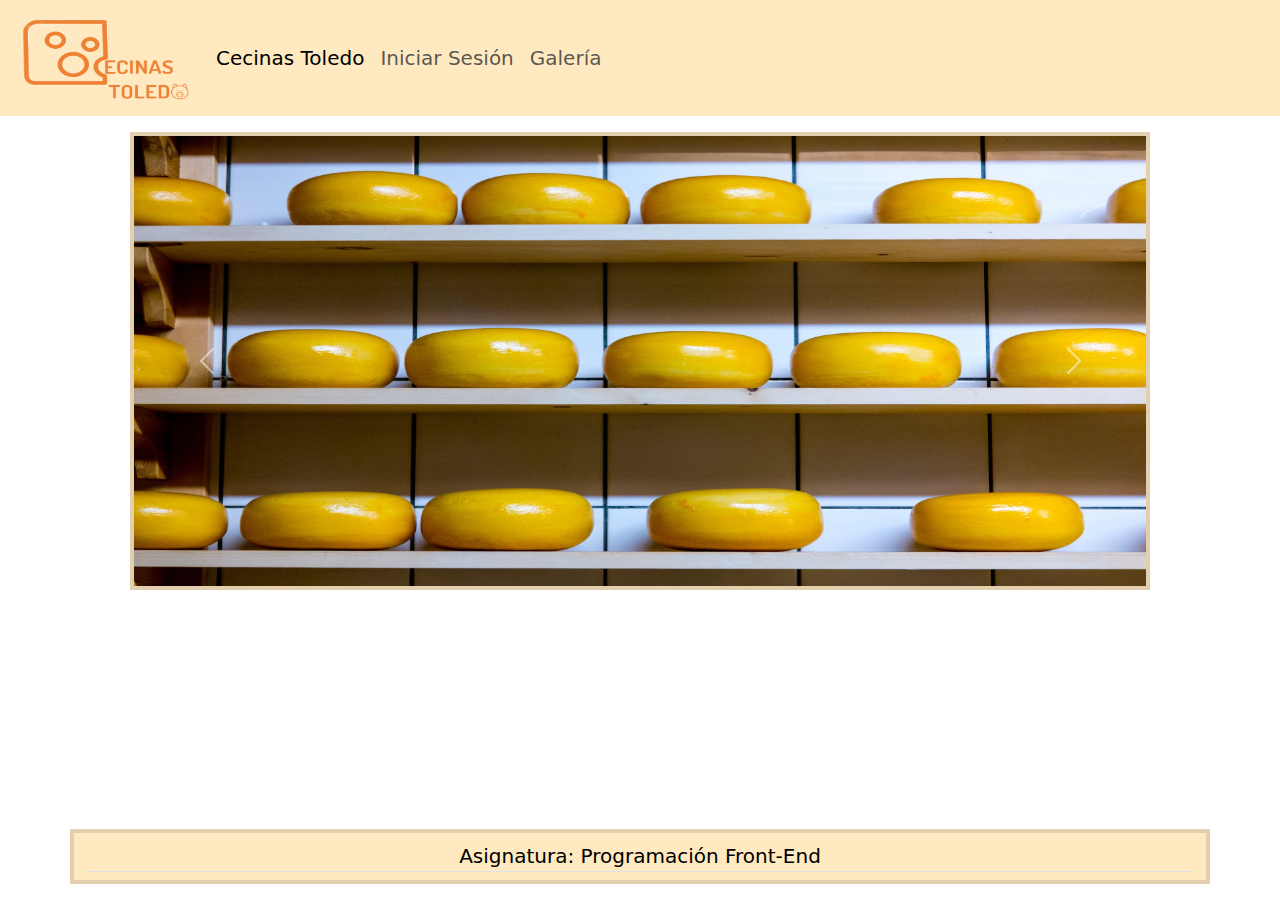
==== Galeria.html @ abd898b1 "Estructura inicial" ====
<!DOCTYPE html>
<html lang="en">

<head>
    <meta name="Author" content="Lpalma" />
    <link rel="icon" href="imagenes/logo.png">
    <meta charset="UTF-8">
    <meta name="viewport" content="width=device-width, initial-scale=1.0">
    <link rel="stylesheet" href="css/estilos.css" type="text/css">
    <title>Galería</title>
    <link href="https://cdn.jsdelivr.net/npm/bootstrap@5.3.3/dist/css/bootstrap.min.css" rel="stylesheet"
        integrity="sha384-QWTKZyjpPEjISv5WaRU9OFeRpok6YctnYmDr5pNlyT2bRjXh0JMhjY6hW+ALEwIH" crossorigin="anonymous">
</head>

<body>
    <nav class="navbar navbar-expand-lg" style="font-size: 20px;">
        <div class="container-fluid">
            <a class="navbar-brand" href="index.html"><img src="imagenes/logo.png" alt="No encontrado" width="180"
                    height="90"></a>
            <button class="navbar-toggler" type="button" data-bs-toggle="collapse" data-bs-target="#navbarNavAltMarkup"
                aria-controls="navbarNavAltMarkup" aria-expanded="false" aria-label="Toggle navigation">
                <span class="navbar-toggler-icon"></span>
            </button>
            <div class="collapse navbar-collapse" id="navbarNavAltMarkup">
                <div class="navbar-nav">
                    <a class="nav-link active" style="text-decoration: none;">Cecinas Toledo</a>
                    <a class="nav-link active text-body-secondary" href="Login.html">Iniciar Sesión</a>
                    <a class="nav-link active text-body-secondary" href="Galeria.html">Galería</a>
                </div>
            </div>
        </div>
    </nav>


    <div class="container">
        <div id="carouselExample" class="carousel slide mt-3 m-5">
            <div class="carousel-inner">
                <div class="carousel-item active">
                    <img src="imagenes/carrusel1G.avif" class="d-block w-100" alt="No encontrado" height="450px">
                </div>
                <div class="carousel-item">
                    <img src="imagenes/carrusel2G.avif" class="d-block w-100" alt="No encontrado" height="450px">
                </div>
                <div class="carousel-item">
                    <img src="imagenes/carrusel3G.avif" class="d-block w-100" alt="No encontrado" height="450px">
                </div>
            </div>
            <button class="carousel-control-prev" type="button" data-bs-target="#carouselExample" data-bs-slide="prev">
                <span class="carousel-control-prev-icon" aria-hidden="true"></span>
                <span class="visually-hidden">Previous</span>
            </button>
            <button class="carousel-control-next" type="button" data-bs-target="#carouselExample" data-bs-slide="next">
                <span class="carousel-control-next-icon" aria-hidden="true"></span>
                <span class="visually-hidden">Next</span>
            </button>
        </div>
    </div>


    <div class="container bg-custom fixed-bottom mb-3"  style="font-size:20px">
        <footer class="py-1 my-1">
            <ul class="nav justify-content-center border-bottom">
                <li class="nav-text text-black">Asignatura: Programación Front-End</li>
            </ul>
        </footer>
    </div>
    
    <script src="https://cdn.jsdelivr.net/npm/bootstrap@5.3.3/dist/js/bootstrap.bundle.min.js"
        integrity="sha384-YvpcrYf0tY3lHB60NNkmXc5s9fDVZLESaAA55NDzOxhy9GkcIdslK1eN7N6jIeHz"
        crossorigin="anonymous"></script>
</body>

</html>
---- css/estilos.css ----
.nav-link:hover{
    text-decoration:underline;
}
.navbar{
    background-color: #FFE9C1;
}
.carousel-item.active{
    border: 4px #E3CFAD solid;

}

.d-flex.flex-wrap.justify-content-between.align-items-center.py-3.my-4.border-top{
    background-color: #FFE9C1;
    
}
.bg-custom{
    background-color: #FFE9C1;
        border: 4px #E3CFAD solid;

}
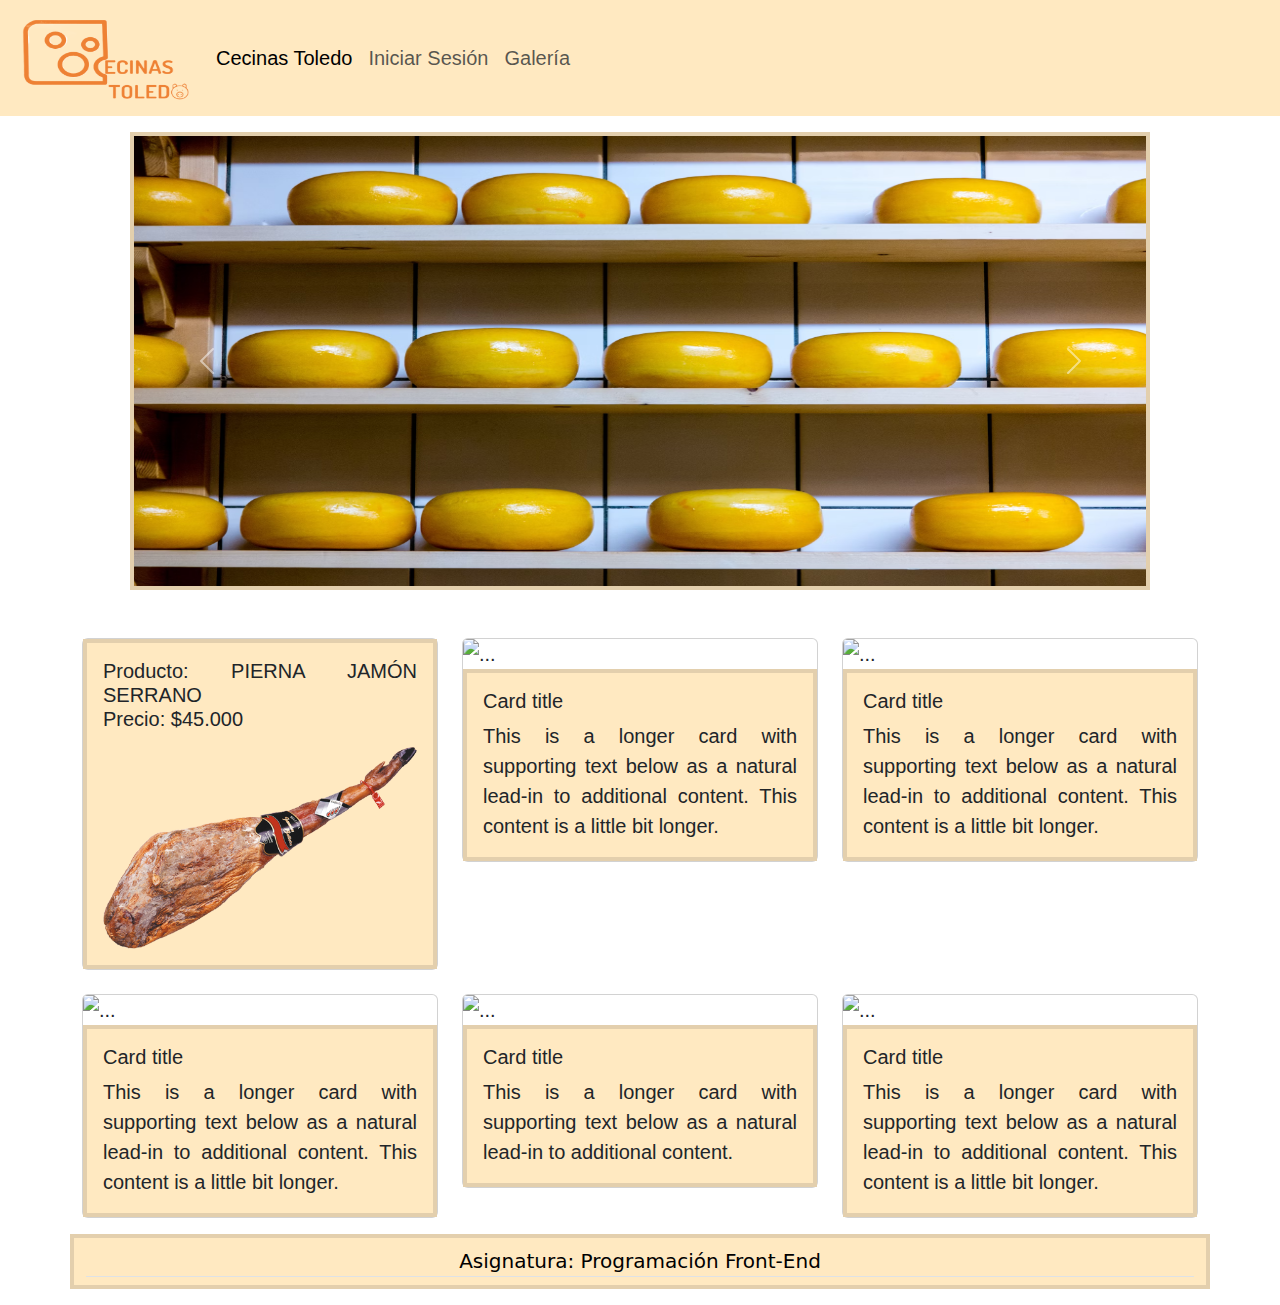
==== commit c69ecd28: "Pagina Avanzada" ====
--- a/Galeria.html
+++ b/Galeria.html
@@ -56,15 +56,84 @@
         </div>
     </div>
 
+    <main>
+        <div class="container">
 
-    <div class="container bg-custom fixed-bottom mb-3"  style="font-size:20px">
+            <div class="row row-cols-1 row-cols-md-3 g-4 mb-3">
+                <div class="col">
+                    <div class="card">
+                        <div class="card-body">
+                            <h5 class="card-title">                    <p>
+                                Producto: PIERNA JAMÓN SERRANO <br>
+                                Precio: $45.000
+                            </p></h5>
+                            <img src="imagenes/jamonserrano2.png" class="card-img-top" alt="...">
+                        </div>
+                    </div>
+                </div>
+                <div class="col">
+                    <div class="card">
+                        <img src="..." class="card-img-top" alt="...">
+                        <div class="card-body">
+                            <h5 class="card-title">Card title</h5>
+                            <p class="card-text">This is a longer card with supporting text below as a natural lead-in
+                                to additional content. This content is a little bit longer.</p>
+                        </div>
+                    </div>
+                </div>
+                <div class="col">
+                    <div class="card">
+                        <img src="..." class="card-img-top" alt="...">
+                        <div class="card-body">
+                            <h5 class="card-title">Card title</h5>
+                            <p class="card-text">This is a longer card with supporting text below as a natural lead-in
+                                to additional content. This content is a little bit longer.</p>
+                        </div>
+                    </div>
+                </div>
+                <div class="col">
+                    <div class="card">
+                        <img src="..." class="card-img-top" alt="...">
+                        <div class="card-body">
+                            <h5 class="card-title">Card title</h5>
+                            <p class="card-text">This is a longer card with supporting text below as a natural lead-in
+                                to additional content. This content is a little bit longer.</p>
+                        </div>
+                    </div>
+                </div>
+                <div class="col">
+                    <div class="card">
+                        <img src="..." class="card-img-top" alt="...">
+                        <div class="card-body">
+                            <h5 class="card-title">Card title</h5>
+                            <p class="card-text">This is a longer card with supporting text below as a natural lead-in
+                                to additional content.</p>
+                        </div>
+                    </div>
+                </div>
+                <div class="col">
+                    <div class="card">
+                        <img src="..." class="card-img-top" alt="...">
+                        <div class="card-body">
+                            <h5 class="card-title">Card title</h5>
+                            <p class="card-text">This is a longer card with supporting text below as a natural lead-in
+                                to additional content. This content is a little bit longer.</p>
+                        </div>
+                    </div>
+                </div>
+            </div>
+
+        </div>
+    </main>
+
+
+    <div class="container bg-custom mb-3" style="font-size:20px">
         <footer class="py-1 my-1">
             <ul class="nav justify-content-center border-bottom">
                 <li class="nav-text text-black">Asignatura: Programación Front-End</li>
             </ul>
         </footer>
     </div>
-    
     <script src="https://cdn.jsdelivr.net/npm/bootstrap@5.3.3/dist/js/bootstrap.bundle.min.js"
         integrity="sha384-YvpcrYf0tY3lHB60NNkmXc5s9fDVZLESaAA55NDzOxhy9GkcIdslK1eN7N6jIeHz"
         crossorigin="anonymous"></script>
--- a/css/estilos.css
+++ b/css/estilos.css
@@ -6,15 +6,37 @@
 }
 .carousel-item.active{
     border: 4px #E3CFAD solid;
-
 }
 
+main,.navbar{
+    font-family: Calibri, Arial;
+}
 .d-flex.flex-wrap.justify-content-between.align-items-center.py-3.my-4.border-top{
     background-color: #FFE9C1;
     
 }
 .bg-custom{
     background-color: #FFE9C1;
-        border: 4px #E3CFAD solid;
+    border: 4px #E3CFAD solid;
 
+}
+
+main{
+    text-align: justify;
+    font-size: 20px;
+}
+.card-body{
+    background-color: #FFE9C1;
+    border: 4px #E3CFAD solid;
+}
+
+.gerente{
+    border-radius: 50%;
+    width: 300px;
+    height: 300px;
+
+}
+
+a:hover{
+    color: rgb(80, 80, 104);
 }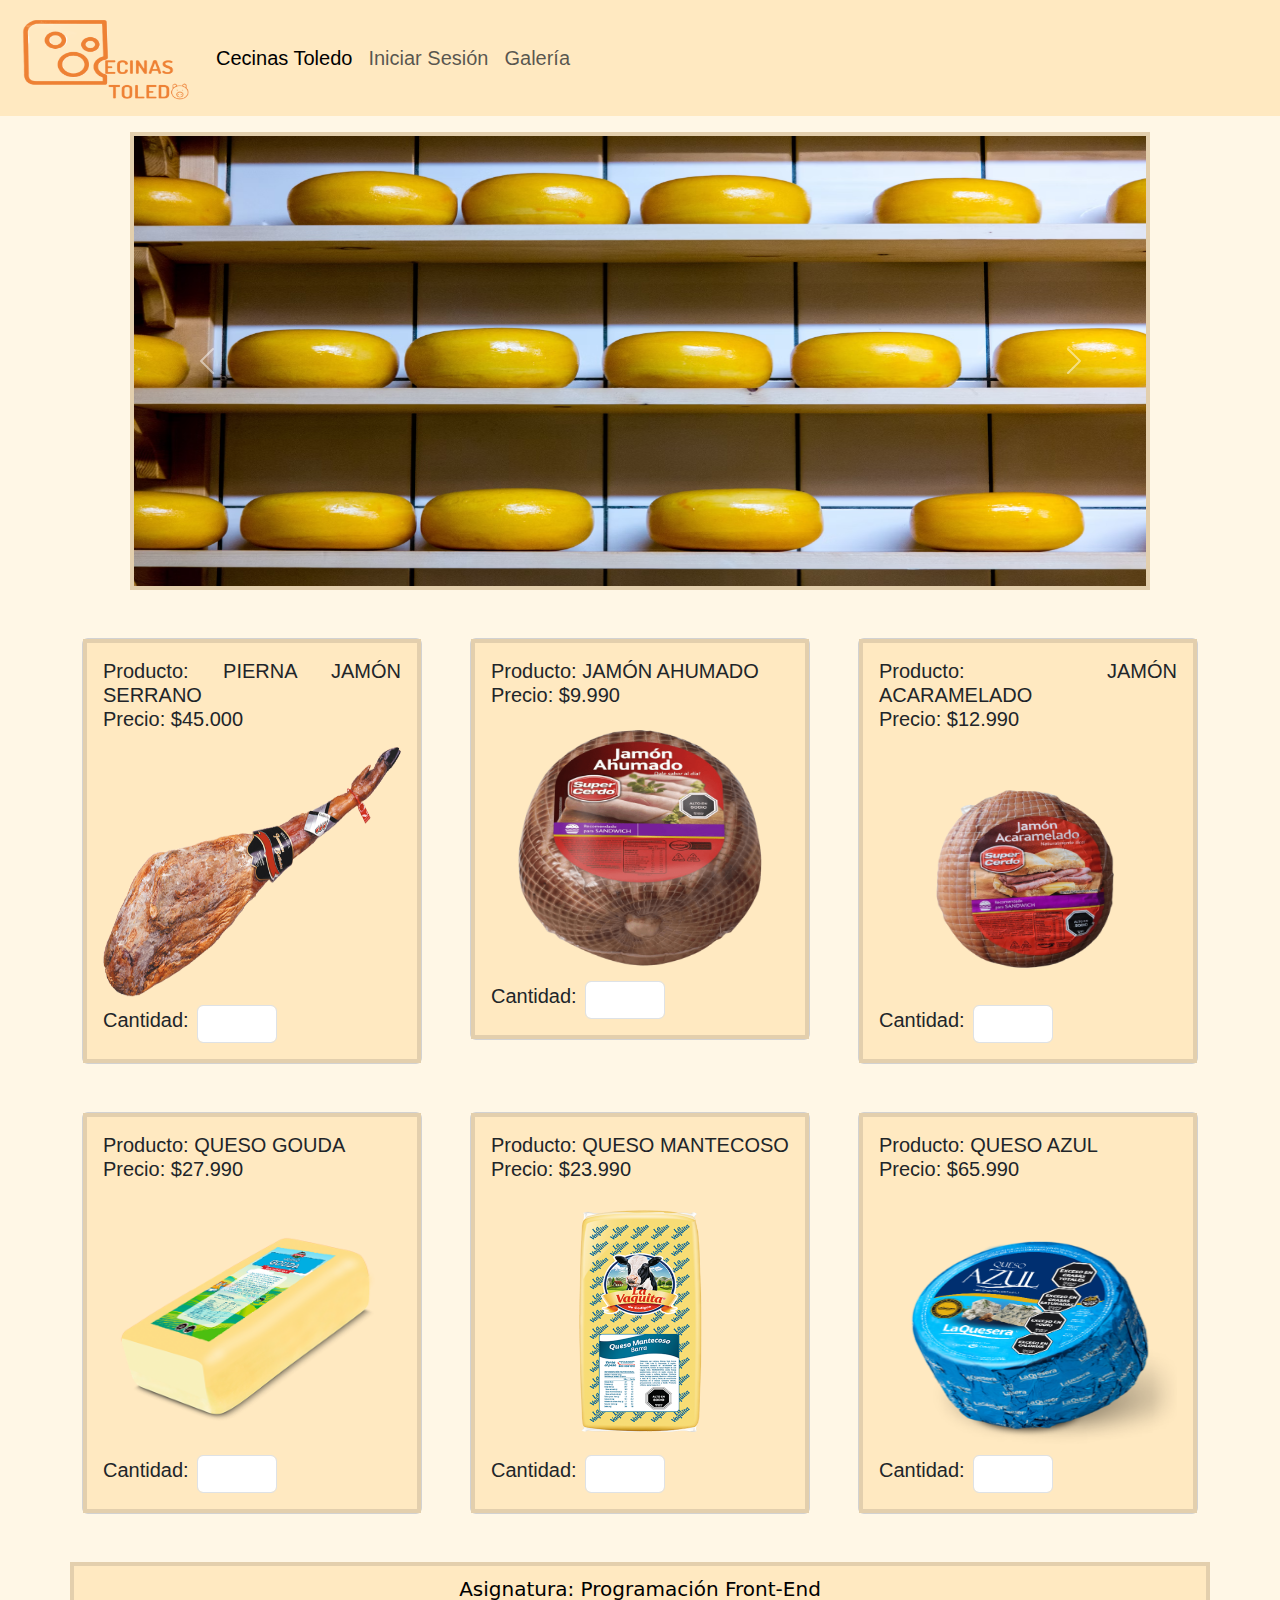
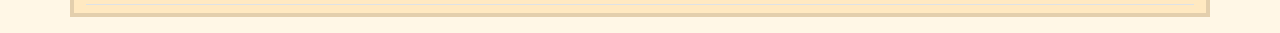
==== commit 656576a5: "Estructura Finalizada" ====
--- a/Galeria.html
+++ b/Galeria.html
@@ -12,7 +12,7 @@
         integrity="sha384-QWTKZyjpPEjISv5WaRU9OFeRpok6YctnYmDr5pNlyT2bRjXh0JMhjY6hW+ALEwIH" crossorigin="anonymous">
 </head>
 
-<body>
+<body style="    background-color: #FFF7E6;">
     <nav class="navbar navbar-expand-lg" style="font-size: 20px;">
         <div class="container-fluid">
             <a class="navbar-brand" href="index.html"><img src="imagenes/logo.png" alt="No encontrado" width="180"
@@ -59,68 +59,114 @@
     <main>
         <div class="container">
 
-            <div class="row row-cols-1 row-cols-md-3 g-4 mb-3">
+            <div class="row row-cols-1 row-cols-md-3 g-5 mb-5">
                 <div class="col">
                     <div class="card">
                         <div class="card-body">
-                            <h5 class="card-title">                    <p>
-                                Producto: PIERNA JAMÓN SERRANO <br>
-                                Precio: $45.000
-                            </p></h5>
-                            <img src="imagenes/jamonserrano2.png" class="card-img-top" alt="...">
+                            <h5 class="card-title">
+                                <p>
+                                    Producto: PIERNA JAMÓN SERRANO <br>
+                                    Precio: $45.000
+                                </p>
+                            </h5>
+                            <img src="imagenes/jamonserrano2.png" height="250px" class="card-img-top"
+                                alt="No encontrado">
+                            <div data-mdb-input-init class="form-outline d-flex align-items-center mt-2">
+                                <label class="form-label" for="typeNumber">Cantidad:</label>
+                                <input type="number" id="typeNumber" class="form-control mx-2" style="width: 80px;" />
+                            </div>
                         </div>
                     </div>
                 </div>
                 <div class="col">
                     <div class="card">
-                        <img src="..." class="card-img-top" alt="...">
                         <div class="card-body">
-                            <h5 class="card-title">Card title</h5>
-                            <p class="card-text">This is a longer card with supporting text below as a natural lead-in
-                                to additional content. This content is a little bit longer.</p>
+                            <h5 class="card-title">
+                                <p>
+                                    Producto: JAMÓN AHUMADO<br>
+                                    Precio: $9.990
+                                </p>
+                            </h5>
+                            <img src="imagenes/jamonahumado.png" height="250px" class="card-img-top"
+                                alt="No encontrado">
+                            <div data-mdb-input-init class="form-outline d-flex align-items-center mt-2">
+                                <label class="form-label" for="typeNumber">Cantidad:</label>
+                                <input type="number" id="typeNumber" class="form-control mx-2" style="width: 80px;" />
+                            </div>
                         </div>
                     </div>
                 </div>
                 <div class="col">
                     <div class="card">
-                        <img src="..." class="card-img-top" alt="...">
                         <div class="card-body">
-                            <h5 class="card-title">Card title</h5>
-                            <p class="card-text">This is a longer card with supporting text below as a natural lead-in
-                                to additional content. This content is a little bit longer.</p>
+                            <h5 class="card-title">
+                                <p>
+                                    Producto: JAMÓN ACARAMELADO<br>
+                                    Precio: $12.990
+                                </p>
+                            </h5>
+                            <img src="imagenes/jamonacaramelado.png" height="250px" class="card-img-top"
+                                alt="No encontrado">
+                            <div data-mdb-input-init class="form-outline d-flex align-items-center mt-2">
+                                <label class="form-label" for="typeNumber">Cantidad:</label>
+                                <input type="number" id="typeNumber" class="form-control mx-2" style="width: 80px;" />
+                            </div>
                         </div>
                     </div>
                 </div>
                 <div class="col">
                     <div class="card">
-                        <img src="..." class="card-img-top" alt="...">
                         <div class="card-body">
-                            <h5 class="card-title">Card title</h5>
-                            <p class="card-text">This is a longer card with supporting text below as a natural lead-in
-                                to additional content. This content is a little bit longer.</p>
+                            <h5 class="card-title">
+                                <p>
+                                    Producto: QUESO GOUDA<br>
+                                    Precio: $27.990
+                                </p>
+                            </h5>
+                            <img src="imagenes/quesogauda.png" height="250px" class="card-img-top" alt="No encontrado">
+                            <div data-mdb-input-init class="form-outline d-flex align-items-center mt-2">
+                                <label class="form-label" for="typeNumber">Cantidad:</label>
+                                <input type="number" id="typeNumber" class="form-control mx-2" style="width: 80px;" />
+                            </div>
                         </div>
                     </div>
                 </div>
                 <div class="col">
                     <div class="card">
-                        <img src="..." class="card-img-top" alt="...">
                         <div class="card-body">
-                            <h5 class="card-title">Card title</h5>
-                            <p class="card-text">This is a longer card with supporting text below as a natural lead-in
-                                to additional content.</p>
+                            <h5 class="card-title">
+                                <p>
+                                    Producto: QUESO MANTECOSO<br>
+                                    Precio: $23.990
+                                </p>
+                            </h5>
+                            <img src="imagenes/quesomantecoso.png" height="250px" class="card-img-top"
+                                alt="No encontrado">
+                            <div data-mdb-input-init class="form-outline d-flex align-items-center mt-2">
+                                <label class="form-label" for="typeNumber">Cantidad:</label>
+                                <input type="number" id="typeNumber" class="form-control mx-2" style="width: 80px;" />
+                            </div>
                         </div>
                     </div>
                 </div>
                 <div class="col">
                     <div class="card">
-                        <img src="..." class="card-img-top" alt="...">
                         <div class="card-body">
-                            <h5 class="card-title">Card title</h5>
-                            <p class="card-text">This is a longer card with supporting text below as a natural lead-in
-                                to additional content. This content is a little bit longer.</p>
+                            <h5 class="card-title">
+                                <p>
+                                    Producto: QUESO AZUL<br>
+                                    Precio: $65.990
+                                </p>
+                            </h5>
+                            <img src="imagenes/quesoazul.png" height="250px" class="card-img-top" alt="No encontrado">
+                            <div data-mdb-input-init class="form-outline d-flex align-items-center mt-2">
+                                <label class="form-label" for="typeNumber">Cantidad:</label>
+                                <input type="number" id="typeNumber" class="form-control mx-2" style="width: 80px;" />
+                            </div>
                         </div>
                     </div>
                 </div>
+
             </div>
 
         </div>
--- a/css/estilos.css
+++ b/css/estilos.css
@@ -11,14 +11,10 @@
 main,.navbar{
     font-family: Calibri, Arial;
 }
-.d-flex.flex-wrap.justify-content-between.align-items-center.py-3.my-4.border-top{
-    background-color: #FFE9C1;
-    
-}
+
 .bg-custom{
     background-color: #FFE9C1;
     border: 4px #E3CFAD solid;
-
 }
 
 main{
@@ -30,13 +26,6 @@
     border: 4px #E3CFAD solid;
 }
 
-.gerente{
-    border-radius: 50%;
-    width: 300px;
-    height: 300px;
-
-}
-
 a:hover{
     color: rgb(80, 80, 104);
-}+}
